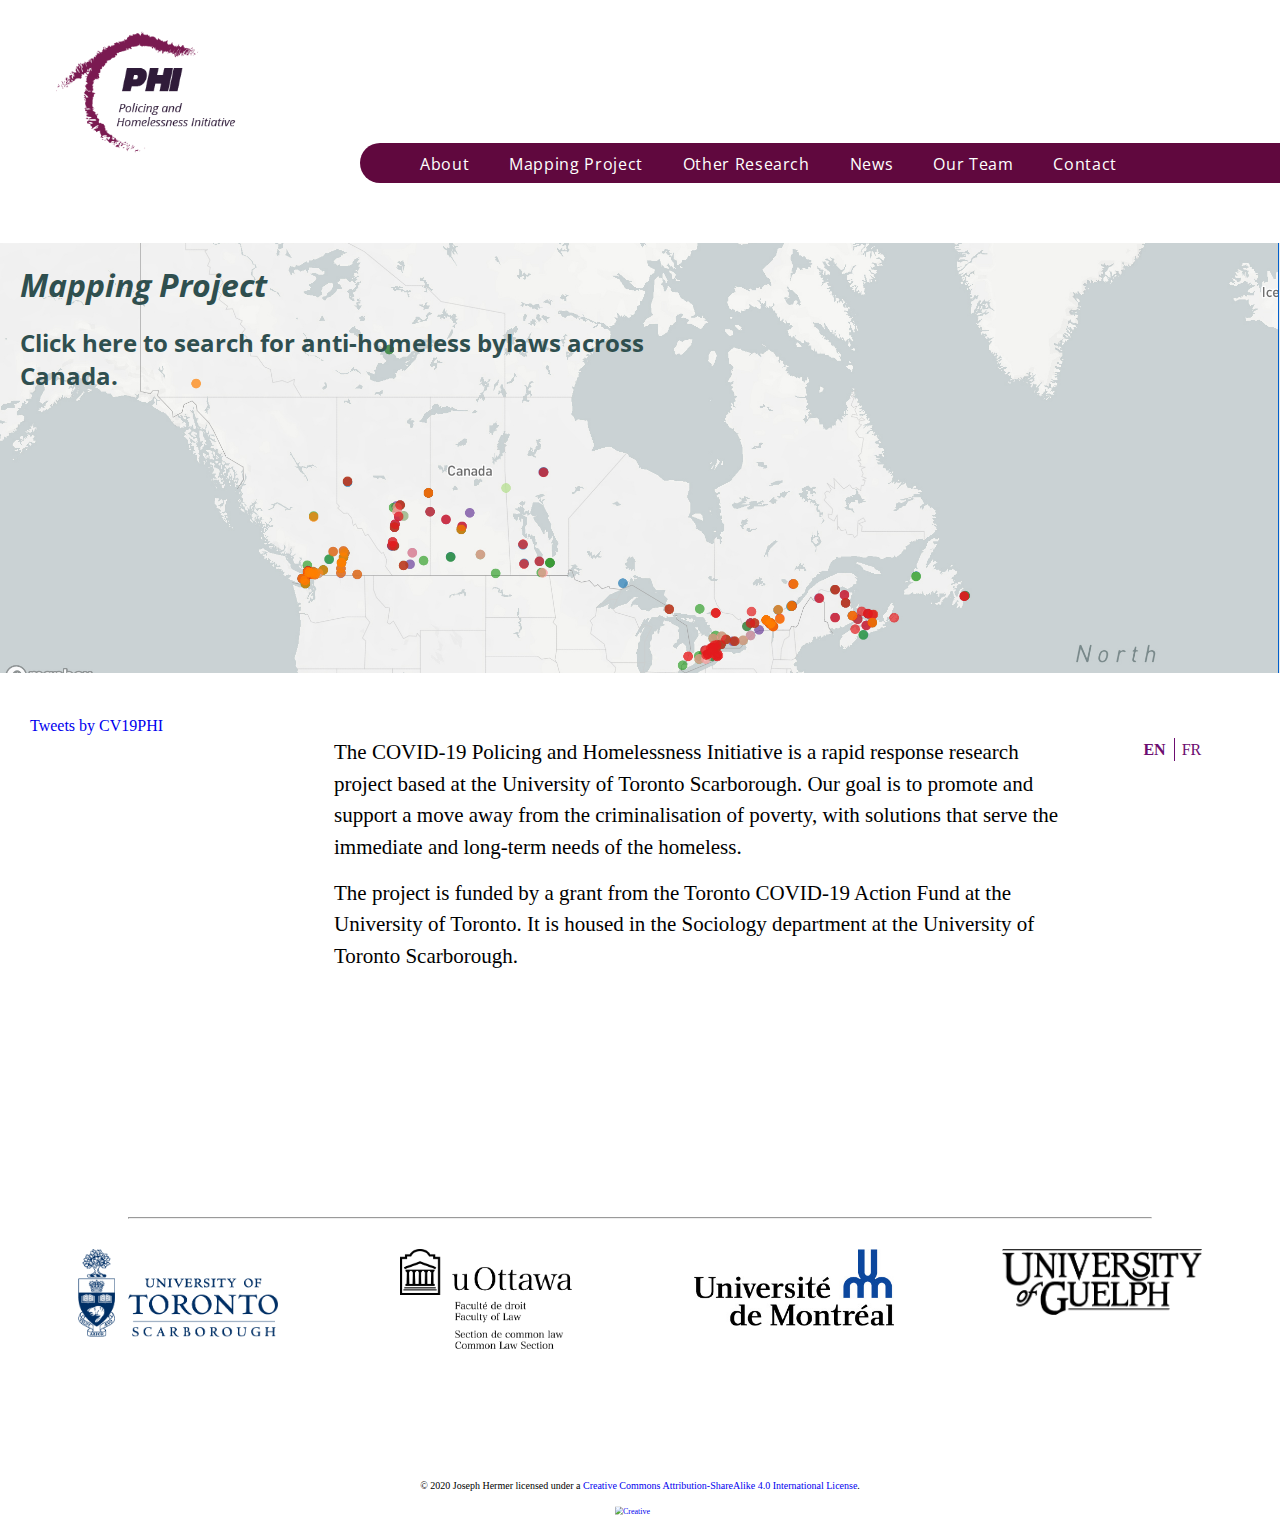
==== index.html @ 60b6daab "website" ====
<!DOCTYPE html>
<html>
<head>
	<meta charset="UTF-8">
	<meta name="viewport" content="width=device-width, initial-scale=1">
	<title>COVID-19 Policing and Homelessness Initiative</title>
	<link rel="shortcut icon" href="Styles/Images/icon.svg">
	<link rel="stylesheet" href="Styles/allPagesStyle.css">
	<link rel="stylesheet" href="Styles/homeStyle.css">
</head>

<body>

<img class="upperLogo" src="Styles/Images/smalllogo.png">

	<a class="mobileTrig">			
		<div class="container">
  			<div class="bar1"></div>
  			<div class="bar2"></div>
  			<div class="bar3"></div>
  		</div>
  	</a>

<div class="mobileMenu">
	<a href="#" class="close"></a>
	<ul>
		<li><a href="index.html">About</a></li>
		<li><a href="mapOne.html">Mapping Project</a></li>
		<li><a href="research.html">Other Research</a></li>
		<li><a href="news.html">News</a></li>
		<li><a href="ourTeam.html">Our Team</a></li>
		<li><a href="contact.html">Contact</a></li>
	</ul>
</div>

<nav>
	<ul>
		<li><a href="index.html">About</a></li>
		<li><a href="mapOne.html">Mapping Project</a></li>
		<li><a href="research.html">Other Research</a></li>
		<li><a href="news.html">News</a></li>
		<li><a href="ourTeam.html">Our Team</a></li>
		<li><a href="contact.html">Contact</a></li>
	</ul>
</nav>

<div class="content">

<div class="ConWrap">

	<a href="mapOne.html" class="banner">
<!-- 		<div class="bannerTextBox"></div> -->
		<h1>Mapping Project</h1>
		<h2>Click here to search for anti-homeless bylaws across Canada.</h2>
	</a>

	<div class="TwitterFeed">
		<a class="twitter-timeline" href="https://twitter.com/CV19PHI?ref_src=twsrc%5Etfw" data-tweet-limit="1">Tweets by CV19PHI</a> <script async src="https://platform.twitter.com/widgets.js" charset="utf-8"></script>
	</div>


	<div class="langWrap">
		<a href="#" language='english' class="active" id="Eng">EN</a>
		<a href="#" language='french'>FR</a>
	</div>


	<div class="writeUp">
		
		<p id="par1">The COVID-19 Policing and Homelessness Initiative is a rapid response research project based at the University of Toronto Scarborough. Our goal is to promote and support a move away from the criminalisation of poverty, with solutions that serve the immediate and long-term needs of the homeless.</p> 

		<p id="par2">The project is funded by a grant from the Toronto COVID-19 Action Fund at the University of Toronto. It is housed in the Sociology department at the University of Toronto Scarborough.</p>

		<div class="intextTwitter">
			<a class="twitter-timeline" data-height="280" href="https://twitter.com/CV19PHI?ref_src=twsrc%5Etfw">Tweets by CV19PHI</a> <script async src="https://platform.twitter.com/widgets.js" charset="utf-8"></script>
		</div>

	</div>

</div>

</div>

	<div class="footer">
		<hr>
		<div class="Logos">
			<div class="Logopic">
				<img src="Styles/Images/UofT.png">
			</div>

			<div class="Logopic">
				<img src="Styles/Images/UofO.png">
			</div>

			<div class="Logopic">
				<img src="Styles/Images/UofM.jpg">
			</div>

			<div class="Logopic">
				<img src="Styles/Images/UofG.png">
			</div>
		</div>

		<div class="Liscense">
			<p>&copy; 2020 Joseph Hermer licensed under a <a rel="license" href="http://creativecommons.org/licenses/by-sa/4.0/">Creative Commons Attribution-ShareAlike 4.0 International License</a>.</p>
		</div>
		<div class="Liscense-Image">
			<a rel="license" href="http://creativecommons.org/licenses/by-sa/4.0/">
				<img alt="Creative Commons License" style="border-width:0" src="https://i.creativecommons.org/l/by-sa/4.0/88x31.png" />
			</a>
		</div>
		
	</div>

	<script src="https://ajax.googleapis.com/ajax/libs/jquery/3.5.1/jquery.min.js"></script>
	<script src="Scripts/allPagesScript.js"></script>
	<script src="Scripts/homePageLangSwitch.js"></script>

</body>
</html>
---- Styles/allPagesStyle.css ----
@import url('https://fonts.googleapis.com/css2?family=Open+Sans:ital,wght@0,300;0,400;0,600;0,700;0,800;1,300;1,400;1,600;1,700;1,800&display=swap');
@import url('https://fonts.googleapis.com/css2?family=Fira+Sans&display=swap');

* {
	margin:0;
	padding:0;
	box-sizing:border-box;
}

html {
	overflow-x:hidden;
}

.upperLogo {
	padding:6px 0px 0px 20px;
	grid-area:img;
	transform:scale(0.7)
}

nav {
/*	position:absolute;
	top:100px;
	left:360px;*/
	width:100vw;
	height:40px;
	background-color:rgb(96,8,62);
	font-family:"Open Sans";
	z-index:1;
	border-radius:20px;
	margin-left:360px;
	margin-bottom:60px;
	margin-top:-40px;
}

nav ul {
	padding-left:40px;
}

nav li{
	font-family: "open sans";
	float:left;
	display:block;
	padding:10px 20px 0px 20px;
	letter-spacing:0.04em;
}

nav a {
	text-decoration:none;
	text-align:center;
	color:white;
	font-weight:400;
}

.mobileTrig {
	position:relative;
}

.mobileMenu a {
	text-decoration:none;
	text-align:center;
}

.mobileMenu {
	display:none;
	z-index:1000;
	width:100vw;
	height:100vh;
	background-color:white;
	position:absolute;
	top:0px;
	left:0px;
	border-left:1px solid lightgray;
}

.mobileMenu ul {
	font-family:Open Sans;
	font-size:20px;
	line-height:3;
	margin-top:100px;
	margin-left:50px;
	list-style-type:none;
}

.container {
  display: none;
  cursor: pointer;
/*  z-index:-10;*/
  position:absolute;
  top:40px;
  right:20px;
}

.bar1, .bar2, .bar3 {
  width: 35px;
  height: 2px;
  background-color: #333;
  margin: 6px 0;
  transition: 0.4s;
}

.close {
  position: absolute;
  right: 32px;
  top: 32px;
  width: 32px;
  height: 32px;
  opacity: 0.3;
}

.close:hover {
  opacity: 1;
}

.close:before, .close:after {
  position: absolute;
  left: 15px;
  content: ' ';
  height: 33px;
  width: 2px;
  background-color: #333;
}

.close:before {
  transform: rotate(45deg);
}

.close:after {
  transform: rotate(-45deg);
}


.footer {
	width:100%;
	height:300px;
	margin-top:50px;


}

hr {
	width:80%;
	margin:auto;
}

.Logos {
	display:flex;
	flex-flow: row wrap;
	justify-content:space-evenly;
	padding-bottom:100px;
}

.Logopic {
	width:200px;
	height:100px;
	margin:30px;

}

.Logos img {
	max-width:100%;
	max-height:100%;
	display:block;
	margin:0 auto;
}

.Liscense {
	text-align:center;
	width:100vw;
	font-size:10px;
	display:flex;
	flex-wrap:wrap;
	flex-direction:row;
	justify-content:center;
	line-height:1.4;
}

.Liscense-Image {
	width:100px;
	margin:auto;
	transform:scale(0.5);
}

@media only screen and (max-width: 600px) {


	nav {
		display:none;
	}

	.container {
		display:block;
		top:-100px;
		right:-80px;
	}

/*	.footer{
		width:80vw;
	}*/

	.upperLogo {
		transform:scale(0.5);
		padding:0;
		margin-top:-20px;
		margin-left:-50px;
	}

}


@media only screen and (min-width: 768px) and (max-width:900px) {

	nav {
		display:none;
	}


	.container {
		display:block;
		top:-100px;
		right:-440px;
	}

	.upperLogo {
		transform:scale(0.5);
		padding:0;
		margin-top:-20px;
		margin-left:-50px;
	}

}


@media only screen and (min-width: 900px) and (max-width: 1024px)  {

	nav {
		margin-left:240px;
		margin-top:-80px;
	}

	.upperLogo {
		padding:0px;
	}

}
---- Styles/homeStyle.css ----
@import url('https://fonts.googleapis.com/css2?family=Open+Sans:ital,wght@0,300;0,400;0,600;0,700;0,800;1,300;1,400;1,600;1,700;1,800&display=swap');
@import url('https://fonts.googleapis.com/css2?family=Fira+Sans&display=swap');

* {
	margin:0;
	padding:0;
	box-sizing:border-box;
}

body{
	overflow-x:hidden;
}

.content {
	width:100vw;
}

.ConWrap {
	display:grid;
	grid-template-columns:1fr 1fr 1fr 1fr 1fr;
	grid-template-rows: 0.5fr 1fr;
	grid-gap:4em;
	grid-template-areas: 
		"main main main main main"
		"side con con con lang";
}

.banner {
	font-family:"Open Sans";
	width:100vw;
	background: url("Images/bannerHomePage.jpg") no-repeat center;
	background-size: 100%;
	background-position: 0% 85%;
	grid-area: main;
	height:430px;
	color:darkslategray;
}

/*.bannerTextBox {
	position:relative;
	top:0;
	left:0;
	height:200px;
	width:100vw;
	background-color:cadetblue;
	opacity:0.5;

}*/

.banner h1{
/*	position:absolute;*/
	width:500px;
/*	top:270px;
	left:370px;*/
	font-style:italic;
	margin:20px;
}

.banner h2{
/*	position:absolute;*/
	width:700px;
/*	top:330px;
	left:370px;*/
	margin:20px;
}

a {
	text-decoration:none;
}

.TwitterFeed {
	width:240px;
	padding-top:30px;
	grid-area:side;
	margin-top:-50px;
	margin-left:30px;
}

.twitter-timeline {
	max-width:200px;
	max-height:400px;
}

.intextTwitter {
		display:none;
}

.langWrap {
	font-family:freight-text-pro, serif;
	font-weight:300;
	font-size:1em;
	cursor:pointer;
	z-index:1;
	grid-area:lang;
	padding-top:4px;
}

#Eng {
	border-right:1px solid rgb(109,13,112);
	padding-right: 8px;
}

.langWrap a {
	color:rgb(109,13,112);
	padding:3px;
}

a.active {
	font-weight:bold;
}

.writeUp {
	font-family: freight-text-pro, serif;
	line-height:1.5;
	font-size:21px;
	grid-area: con;
	z-index:1;
}

.writeUp p{
	padding-bottom:2%;
}

@media only screen and (max-width: 600px) {

	.ConWrap {
		grid-template-columns:1fr 1fr 0.1fr;
		grid-template-rows: 0.2fr 1fr;
		grid-gap:0em;
		grid-template-areas: 
			"main main main"
			"con con lang";
	}

	.langWrap{
		padding-top:27px;
		font-size:12px;
	}

	#Eng {
		border:none;
	}

	.TwitterFeed {
    	display:none;
    }

    .intextTwitter {
    	display:block;
    }

	.upperLogo {
		transform:scale(0.5);
		padding:0;
		margin-top:-20px;
		margin-left:-50px;
	}

	.banner {
		height:150px;
	}

	.banner h1 {
		width:20%;
		font-size:14px;
		margin-top:20px;

	}

	.banner h2{
		width:50%;
		font-size:12px;
		margin-top:30px;
	}

	.writeUp {
    	margin:20px;
    }


}


@media only screen and (min-width: 768px) and (max-width:1000px){

	.ConWrap {
    	grid-template-columns: 1fr 1fr 0.1fr;
    	grid-template-rows: 0.2fr 1fr;
    	grid-gap: 0em;
    	grid-template-areas:
        "main main main"
        "con con lang";
    }

	.langWrap{
		padding-top:27px;
		font-size:12px;
	}

	#Eng {
		border:none;
	}

    .TwitterFeed {
    	display:none;
    }

    .intextTwitter {
    	display:block;
    }

    .banner h1 {
    	margin-top:130px;
    }

    .banner h2 {
    	margin-top:30px;
    }

    .writeUp {
    	margin:20px;
    }

}

@media only screen and (min-width: 1500px) {

	.upperLogo {
		transform:scale(0.9);
	}

	nav{
		font-size:21px;
		height:50px;
		border-radius:50px;
	}
   
    .writeUp {
    	font-size:25px;
    }

}
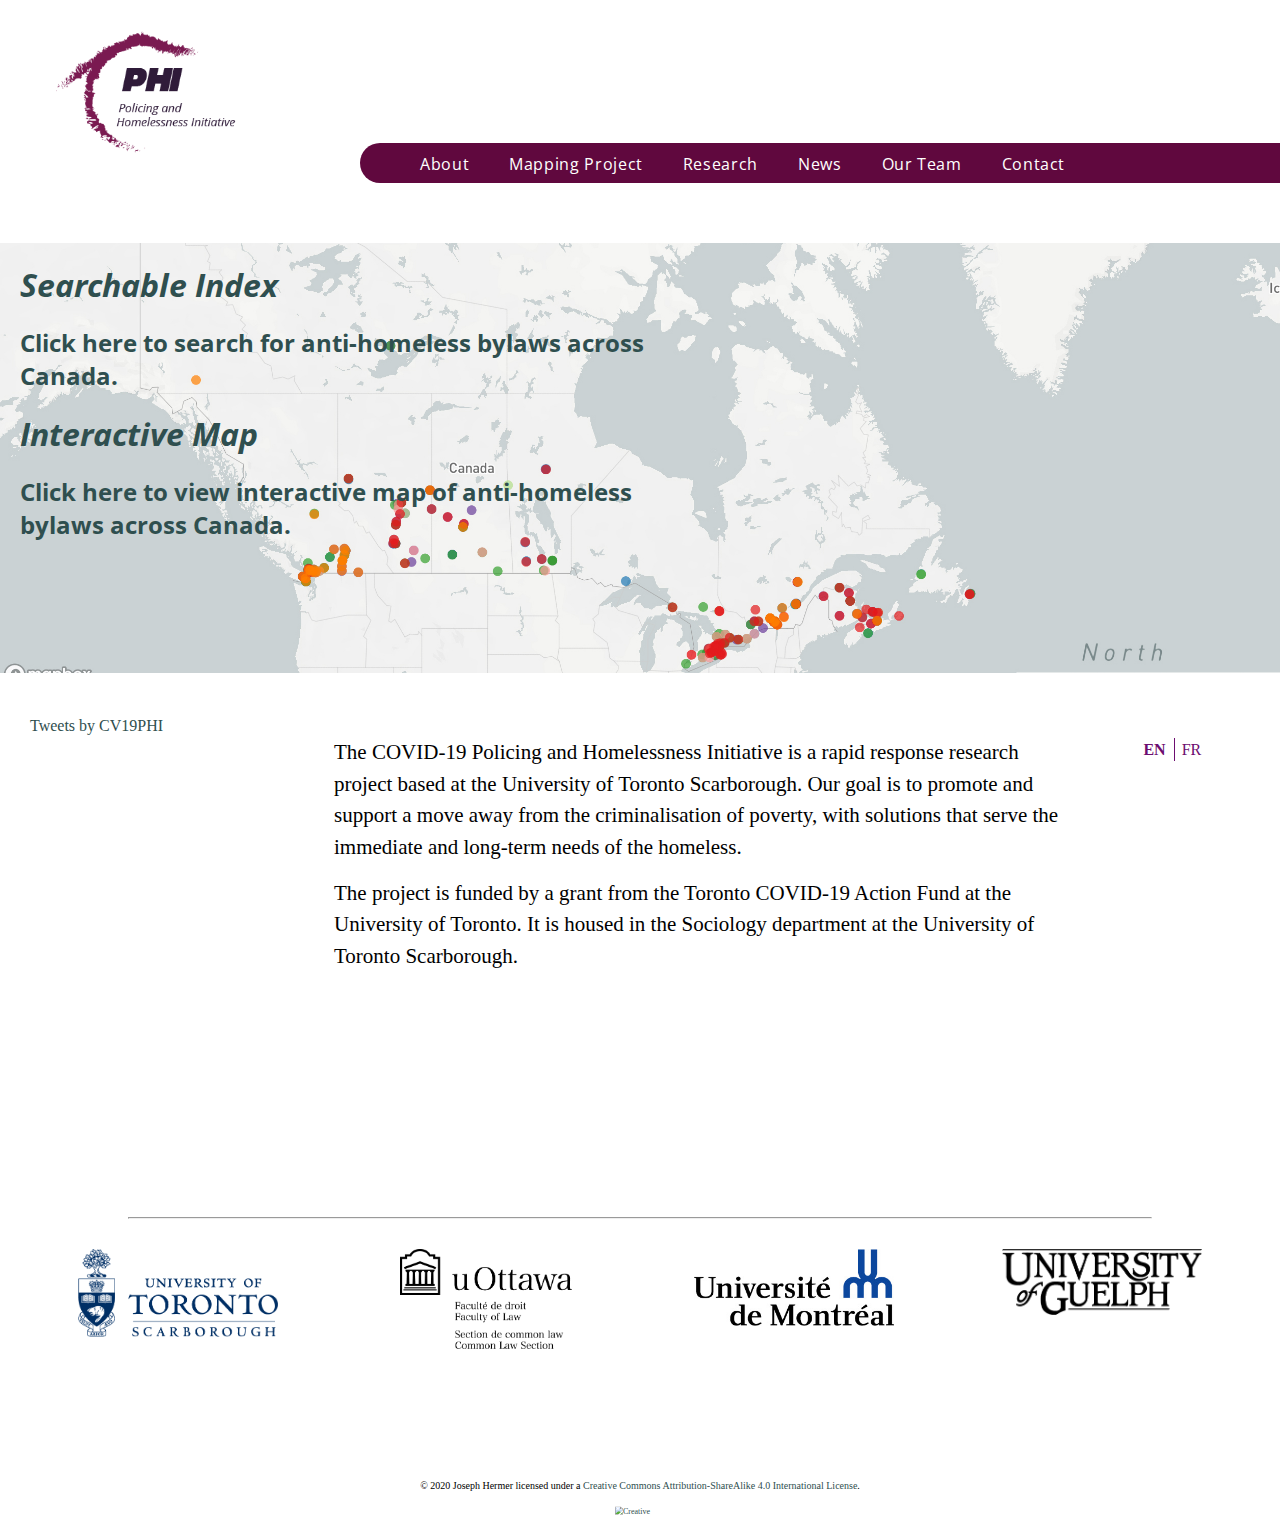
==== commit ba9ab736: "update" ====
--- a/index.html
+++ b/index.html
@@ -25,8 +25,8 @@
 	<a href="#" class="close"></a>
 	<ul>
 		<li><a href="index.html">About</a></li>
-		<li><a href="mapOne.html">Mapping Project</a></li>
-		<li><a href="research.html">Other Research</a></li>
+		<li><a href="mapProject.html">Mapping Project</a></li>
+		<li><a href="research.html">Research</a></li>
 		<li><a href="news.html">News</a></li>
 		<li><a href="ourTeam.html">Our Team</a></li>
 		<li><a href="contact.html">Contact</a></li>
@@ -36,8 +36,8 @@
 <nav>
 	<ul>
 		<li><a href="index.html">About</a></li>
-		<li><a href="mapOne.html">Mapping Project</a></li>
-		<li><a href="research.html">Other Research</a></li>
+		<li><a href="mapProject.html">Mapping Project</a></li>
+		<li><a href="research.html">Research</a></li>
 		<li><a href="news.html">News</a></li>
 		<li><a href="ourTeam.html">Our Team</a></li>
 		<li><a href="contact.html">Contact</a></li>
@@ -48,11 +48,13 @@
 
 <div class="ConWrap">
 
-	<a href="mapOne.html" class="banner">
+	<div class="banner">
 <!-- 		<div class="bannerTextBox"></div> -->
-		<h1>Mapping Project</h1>
-		<h2>Click here to search for anti-homeless bylaws across Canada.</h2>
-	</a>
+		<h1>Searchable Index</h1>
+		<a href="indexTable.html"><h2>Click here to search for anti-homeless bylaws across Canada.</h2></a>
+		<h1>Interactive Map</h1>
+		<a href="mapOne.html"><h2>Click here to view interactive map of anti-homeless bylaws across Canada.</h2></a>
+	</div>
 
 	<div class="TwitterFeed">
 		<a class="twitter-timeline" href="https://twitter.com/CV19PHI?ref_src=twsrc%5Etfw" data-tweet-limit="1">Tweets by CV19PHI</a> <script async src="https://platform.twitter.com/widgets.js" charset="utf-8"></script>
--- a/Styles/homeStyle.css
+++ b/Styles/homeStyle.css
@@ -66,6 +66,7 @@
 
 a {
 	text-decoration:none;
+	color:darkslategray;
 }
 
 .TwitterFeed {
@@ -125,7 +126,7 @@
 
 	.ConWrap {
 		grid-template-columns:1fr 1fr 0.1fr;
-		grid-template-rows: 0.2fr 1fr;
+		grid-template-rows: 0.3fr 1fr;
 		grid-gap:0em;
 		grid-template-areas: 
 			"main main main"
@@ -157,7 +158,8 @@
 	}
 
 	.banner {
-		height:150px;
+		background-size:240%;
+		height:290px;
 	}
 
 	.banner h1 {
@@ -170,7 +172,7 @@
 	.banner h2{
 		width:50%;
 		font-size:12px;
-		margin-top:30px;
+		margin-top:20px;
 	}
 
 	.writeUp {
@@ -185,7 +187,7 @@
 
 	.ConWrap {
     	grid-template-columns: 1fr 1fr 0.1fr;
-    	grid-template-rows: 0.2fr 1fr;
+    	grid-template-rows: 0.8fr 1fr;
     	grid-gap: 0em;
     	grid-template-areas:
         "main main main"
@@ -209,13 +211,18 @@
     	display:block;
     }
 
-    .banner h1 {
-    	margin-top:130px;
-    }
-
-    .banner h2 {
-    	margin-top:30px;
-    }
+    .banner{
+    	background-size:180%;
+    	height:520px;
+    }
+
+/*    .banner h1 {
+    	margin-top:100px;	
+    }*/
+
+/*    .banner h2 {
+    	margin-top:20px;
+    }*/
 
     .writeUp {
     	margin:20px;
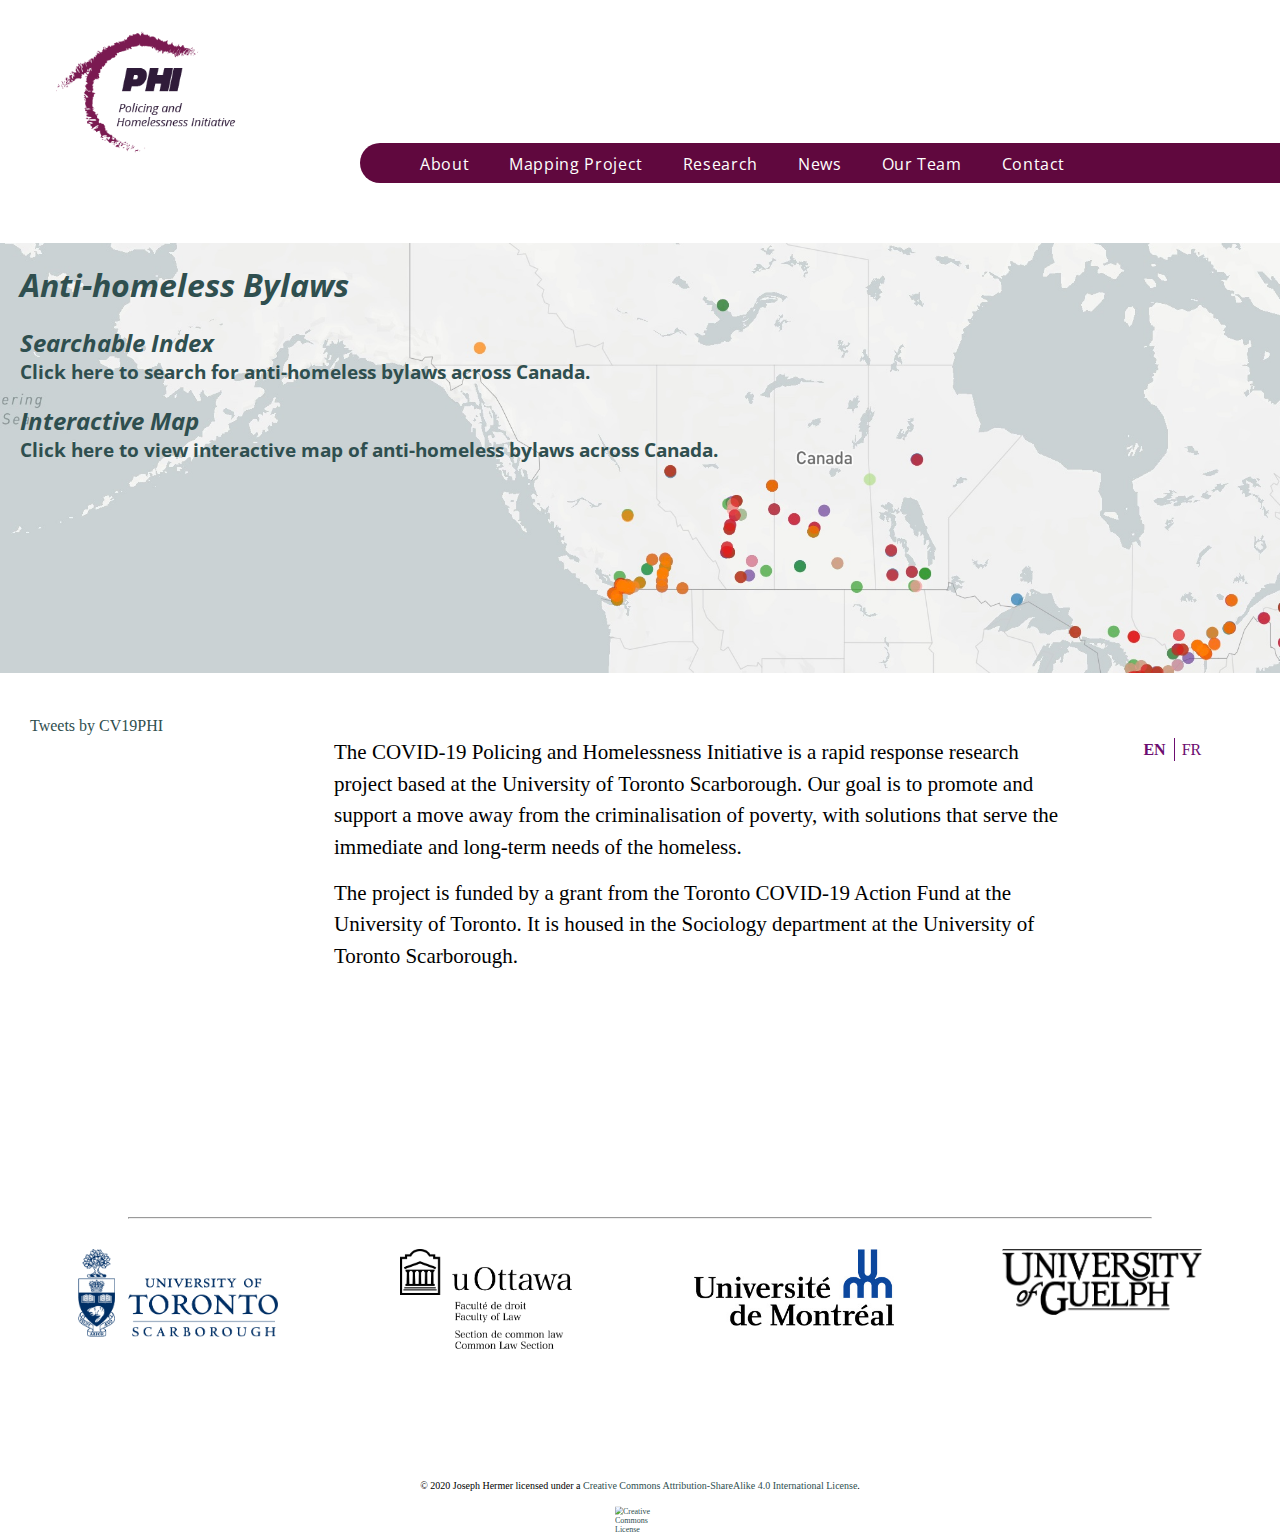
==== commit 72c90186: "update" ====
--- a/index.html
+++ b/index.html
@@ -49,11 +49,11 @@
 <div class="ConWrap">
 
 	<div class="banner">
-<!-- 		<div class="bannerTextBox"></div> -->
-		<h1>Searchable Index</h1>
-		<a href="indexTable.html"><h2>Click here to search for anti-homeless bylaws across Canada.</h2></a>
-		<h1>Interactive Map</h1>
-		<a href="mapOne.html"><h2>Click here to view interactive map of anti-homeless bylaws across Canada.</h2></a>
+		<h1>Anti-homeless Bylaws</h1>
+		<h2>Searchable Index</h2>
+		<a href="indexTable.html"><h3>Click here to search for anti-homeless bylaws across Canada.</h3></a>
+		<h2>Interactive Map</h2>
+		<a href="mapOne.html"><h3>Click here to view interactive map of anti-homeless bylaws across Canada.</h3></a>
 	</div>
 
 	<div class="TwitterFeed">
--- a/Styles/allPagesStyle.css
+++ b/Styles/allPagesStyle.css
@@ -7,7 +7,7 @@
 	box-sizing:border-box;
 }
 
-html {
+body{
 	overflow-x:hidden;
 }
 
--- a/Styles/homeStyle.css
+++ b/Styles/homeStyle.css
@@ -28,8 +28,8 @@
 .banner {
 	font-family:"Open Sans";
 	width:100vw;
-	background: url("Images/bannerHomePage.jpg") no-repeat center;
-	background-size: 100%;
+	background: url("Images/bannerHomePage.jpg") repeat center;
+	background-size: 120%;
 	background-position: 0% 85%;
 	grid-area: main;
 	height:430px;
@@ -61,7 +61,16 @@
 	width:700px;
 /*	top:330px;
 	left:370px;*/
-	margin:20px;
+	margin-left:20px;
+	font-style:italic;
+}
+
+.banner h3{
+/*	position:absolute;*/
+	width:700px;
+/*	top:330px;
+	left:370px;*/
+	margin:0px 0px 20px 20px;
 }
 
 a {
@@ -163,16 +172,20 @@
 	}
 
 	.banner h1 {
-		width:20%;
-		font-size:14px;
-		margin-top:20px;
-
-	}
-
-	.banner h2{
 		width:50%;
 		font-size:12px;
 		margin-top:20px;
+
+	}
+
+	.banner h2{
+		width:50%;
+		font-size:10px;
+	}
+
+	.banner h3{
+		width:50%;
+		font-size:10px;
 	}
 
 	.writeUp {
